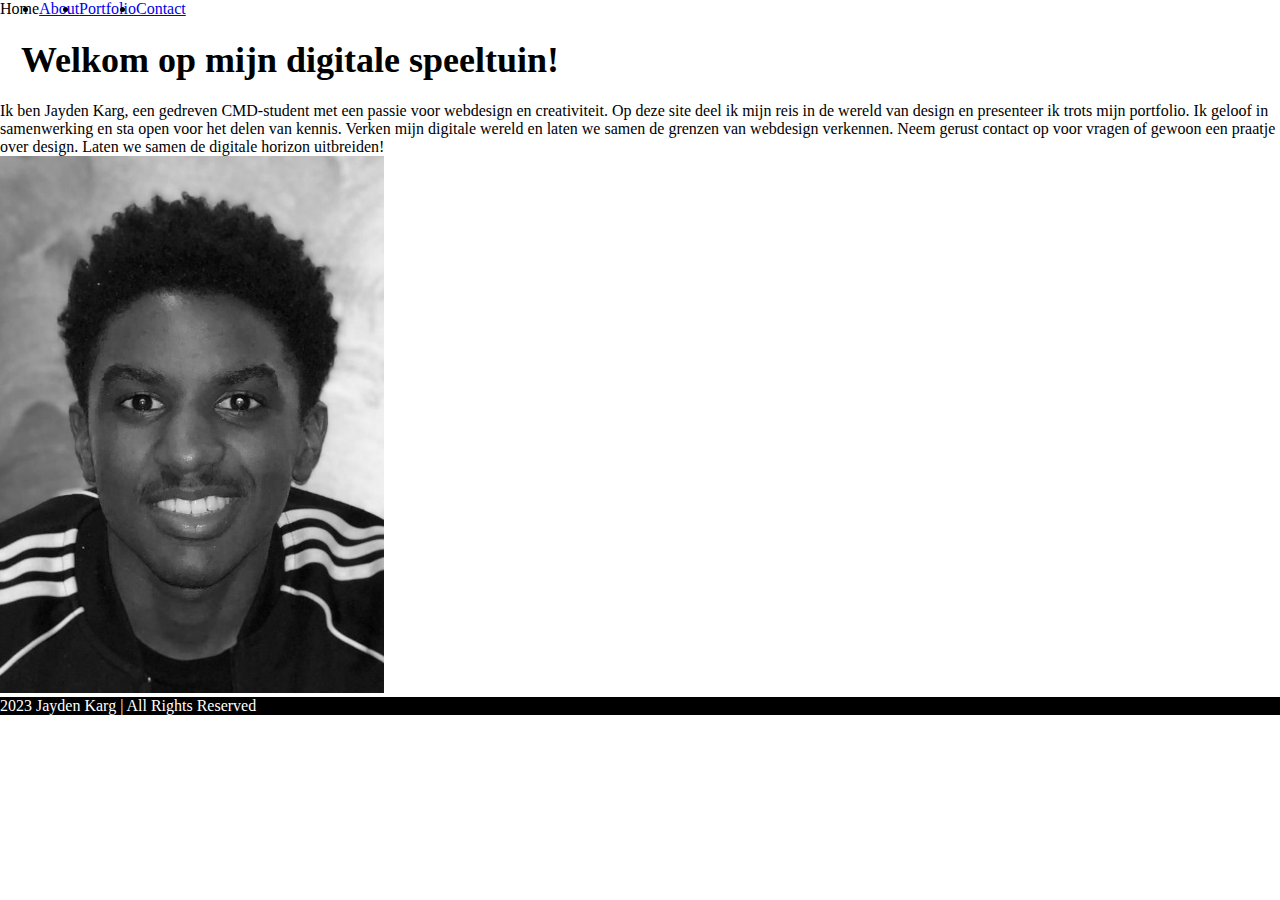
==== Eindopdracht-JaydenKarg/index.html @ 06e780ec "website toegevoegd" ====
<!DOCTYPE html>
<html lang="nl">
<head>
    <meta charset="UTF-8">
    <meta name="viewport" content="width=device-width, initial-scale=1.0">
    <link rel="stylesheet" href="styles/style.css">
    <title>Jayden Karg Portfolio</title>
</head>
<body>
    <header>
        <nav>
            <ul>
                <li>Home</li>
                <li><a href="about.html">About</a></li>
                <li><a href="portfolio.html">Portfolio</a></li>
                <li><a href="contact.html">Contact</a></li>
            </ul>
        </nav>
    </header>
    <main>

<section>
    <div>
        <h1>Welkom op mijn digitale speeltuin!</h1>
            <p>Ik ben Jayden Karg, een gedreven CMD-student met een passie voor webdesign en creativiteit. Op deze site deel ik mijn reis in de wereld van design en presenteer ik trots mijn portfolio. Ik geloof in samenwerking en sta open voor het delen van kennis. Verken mijn digitale wereld en laten we samen de grenzen van webdesign verkennen. Neem gerust contact op voor vragen of gewoon een praatje over design. Laten we samen de digitale horizon uitbreiden!
            </p>
    </div>
</section>            
        
<section>
    <div>
<img src="images/0CC95FC5-6F9C-42D7-8843-D5839E6E684C_1_201_a 2.jpeg" alt="afbeelding">
    </div>
</section>

<!---->
    
</main>
    <footer>
        <p>2023 Jayden Karg | All Rights Reserved</p>
    </footer>
   
</body>
</html>
---- Eindopdracht-JaydenKarg/styles/style.css ----
*{
    padding: 0%;
    margin: 0;
    box-sizing: border-box;
}

h1 {
    font-family: 'Times New Roman', Times, serif;
    color: black;
    background-color: white;
    font-size: 36px;
    font-weight: 900;
    border: 1px solid white;
    padding: 20px;
    margin-top: auto;
}

h2 {
    font-family: 'Times New Roman', Times, serif;
    font-size: small;
}

footer {background-color: black;
        color: white;
}

 img {
    width: 30%;
 }

nav ul {
    display: flex;
}
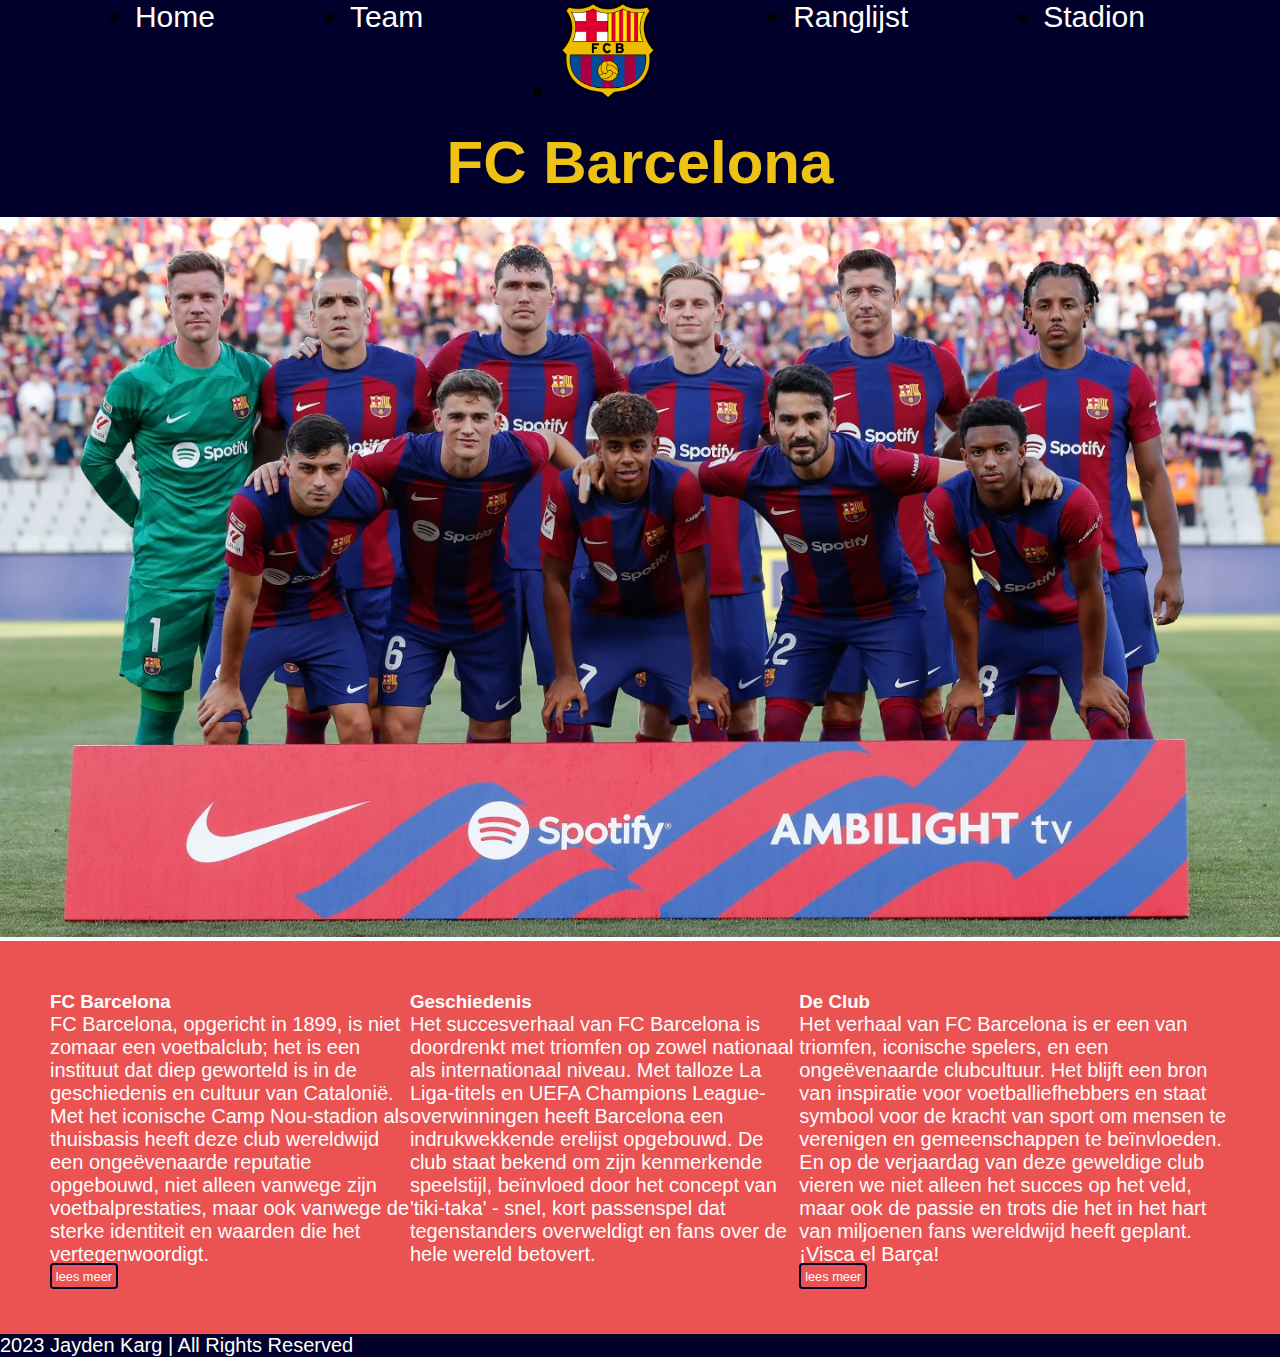
==== commit bd39e0a4: "update" ====
--- a/Eindopdracht-JaydenKarg/index.html
+++ b/Eindopdracht-JaydenKarg/index.html
@@ -4,41 +4,54 @@
     <meta charset="UTF-8">
     <meta name="viewport" content="width=device-width, initial-scale=1.0">
     <link rel="stylesheet" href="styles/style.css">
-    <title>Jayden Karg Portfolio</title>
+    <title>Barcelona-Home</title>
 </head>
 <body>
     <header>
         <nav>
             <ul>
-                <li>Home</li>
-                <li><a href="about.html">About</a></li>
-                <li><a href="portfolio.html">Portfolio</a></li>
-                <li><a href="contact.html">Contact</a></li>
+                <li><a href="index.html">Home</a></li>
+                <li><a href="team.html">Team</a></li>
+                <li>
+                    <a href="index.html">
+                        <img src="images/barcelona-logo.svg.png" alt="lfcbarcelona-logo">
+                    </a>
+                </li>
+                <li><a href="ranglijst.html">Ranglijst</a></li>
+                <li><a href="stadion.html">Stadion</a></li>
             </ul>
         </nav>
     </header>
     <main>
+        <section class="teamfoto">
+        <h1>FC Barcelona</h1>
+        <img src="images/team-2023:2024.webp" alt="teamfoto">
+        </section>
+        <section class="container">
+            <section>
+                <h3>FC Barcelona</h3>
+                <p>FC Barcelona, opgericht in 1899, is niet zomaar een voetbalclub; het is een instituut dat diep geworteld is in de geschiedenis en cultuur van Catalonië. Met het iconische Camp Nou-stadion als thuisbasis heeft deze club wereldwijd een ongeëvenaarde reputatie opgebouwd, niet alleen vanwege zijn voetbalprestaties, maar ook vanwege de sterke identiteit en waarden die het vertegenwoordigt.
+                </p>
+                <a class="button" href="stadion.html">lees meer</a>
+            </section>            
+            
+            <section>
+                <h3>Geschiedenis</h3>
+                <p>Het succesverhaal van FC Barcelona is doordrenkt met triomfen op zowel nationaal als internationaal niveau. Met talloze La Liga-titels en UEFA Champions League-overwinningen heeft Barcelona een indrukwekkende erelijst opgebouwd. De club staat bekend om zijn kenmerkende speelstijl, beïnvloed door het concept van 'tiki-taka' - snel, kort passenspel dat tegenstanders overweldigt en fans over de hele wereld betovert.
+                </p>
+            </section>
 
-<section>
-    <div>
-        <h1>Welkom op mijn digitale speeltuin!</h1>
-            <p>Ik ben Jayden Karg, een gedreven CMD-student met een passie voor webdesign en creativiteit. Op deze site deel ik mijn reis in de wereld van design en presenteer ik trots mijn portfolio. Ik geloof in samenwerking en sta open voor het delen van kennis. Verken mijn digitale wereld en laten we samen de grenzen van webdesign verkennen. Neem gerust contact op voor vragen of gewoon een praatje over design. Laten we samen de digitale horizon uitbreiden!
-            </p>
-    </div>
-</section>            
-        
-<section>
-    <div>
-<img src="images/0CC95FC5-6F9C-42D7-8843-D5839E6E684C_1_201_a 2.jpeg" alt="afbeelding">
-    </div>
-</section>
-
-<!---->
-    
-</main>
+            <section>
+                <h3>De Club</h3>
+                <p>Het verhaal van FC Barcelona is er een van triomfen, iconische spelers, en een ongeëvenaarde clubcultuur. Het blijft een bron van inspiratie voor voetballiefhebbers en staat symbool voor de kracht van sport om mensen te verenigen en gemeenschappen te beïnvloeden. En op de verjaardag van deze geweldige club vieren we niet alleen het succes op het veld, maar ook de passie en trots die het in het hart van miljoenen fans wereldwijd heeft geplant. ¡Visca el Barça!
+                </p>
+                <a class="button" href="team.html">lees meer</a>
+            </section>
+        </section>
+    </main>
     <footer>
         <p>2023 Jayden Karg | All Rights Reserved</p>
     </footer>
-   
+    
 </body>
 </html>--- a/Eindopdracht-JaydenKarg/styles/style.css
+++ b/Eindopdracht-JaydenKarg/styles/style.css
@@ -2,32 +2,101 @@
     padding: 0%;
     margin: 0;
     box-sizing: border-box;
+    font-family: Arial, Helvetica, sans-serif;
 }
 
 h1 {
-    font-family: 'Times New Roman', Times, serif;
-    color: black;
-    background-color: white;
-    font-size: 36px;
-    font-weight: 900;
-    border: 1px solid white;
+    font-family: Arial, Helvetica, sans-serif;
+    color: rgb(237, 194, 21);
+    background-color: rgb(0, 0, 42);
+    font-size: 60px;
     padding: 20px;
     margin-top: auto;
+    text-align: center;
 }
 
 h2 {
-    font-family: 'Times New Roman', Times, serif;
-    font-size: small;
+    font-family: Arial, Helvetica, sans-serif;
+    font-size: 40px;
+    color: white;
+    background-color: rgb(235, 82, 82);
 }
 
-footer {background-color: black;
+h3 {
+    color: white;
+}
+
+footer {background-color: rgb(0, 0, 42);
         color: white;
 }
 
- img {
-    width: 30%;
+nav img {
+   width: 100px;
  }
 
 nav ul {
+    display: flex; justify-content: space-evenly;
+    font-size: 30px;
+    background-color: rgb(0, 0, 42);
+    text-align: center;
+}
+
+nav ul li a {
+    list-style-type: none;
+    text-decoration: none;
+    color: white;
+}
+
+p {
+    font-size: 20px;
+    color: white;
+}
+
+.button {
+    font-size: 0.8em;
+    font-family: Arial, Helvetica, sans-serif;
+    color: white;
+    padding: 0.3em;
+    border: 2px solid rgb(0, 0, 42);
+    border-radius: 0.3em;
+    text-decoration: none;
+}
+
+.button:hover {
+    color: white;
+    background: rgb(0, 0, 42);
+    transition: all 250ms ease;
+}
+
+.container {
     display: flex;
+    background-color: rgb(235, 82, 82);
+    padding: 50px 
 }
+
+section img {
+    width: 300px;
+    flex-wrap: wrap;
+}
+
+.container img {
+    width: 4em;
+    color: white;
+}
+
+nav ul li a:hover {
+    transition-duration: 0.3ms;
+    color: rgb(235, 82, 82);
+    font-size: 1.1em;
+}
+
+.voetballers {
+    background-color: rgb(235, 82, 82);
+    display: flex;
+    flex-wrap: wrap;
+}
+
+.teamfoto img {
+    width: 100%;
+}
+
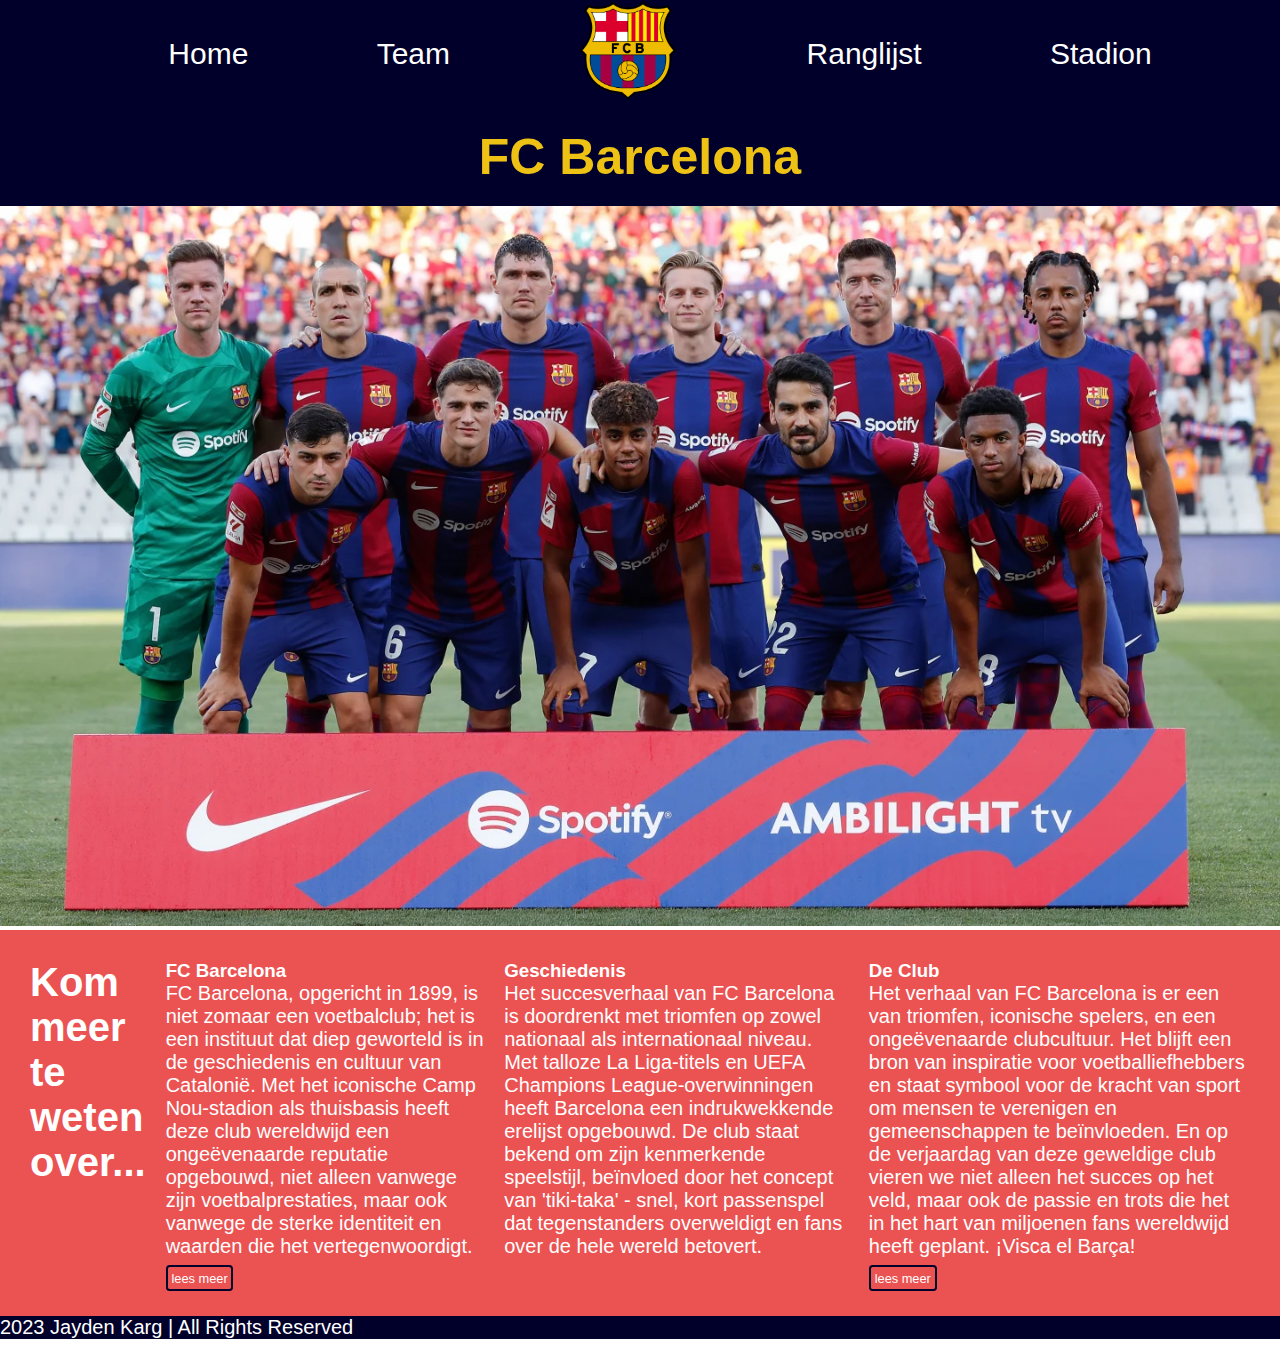
==== commit 93432907: "new update" ====
--- a/Eindopdracht-JaydenKarg/index.html
+++ b/Eindopdracht-JaydenKarg/index.html
@@ -15,6 +15,7 @@
                 <li>
                     <a href="index.html">
                         <img src="images/barcelona-logo.svg.png" alt="lfcbarcelona-logo">
+                        <!--https://en.wikipedia.org/wiki/File:FC_Barcelona_%28crest%29.svg-->
                     </a>
                 </li>
                 <li><a href="ranglijst.html">Ranglijst</a></li>
@@ -24,27 +25,49 @@
     </header>
     <main>
         <section class="teamfoto">
-        <h1>FC Barcelona</h1>
-        <img src="images/team-2023:2024.webp" alt="teamfoto">
+            <h1>FC Barcelona</h1>
+            <img src="images/team-2023:2024.webp" alt="teamfoto">
+            <!--https://www.fcbarcelonanoticias.com/en/laliga/fc-barcelona-
+                still-being-unique-undefeated-team-laliga_296658_102.html-->
         </section>
         <section class="container">
-            <section>
+            <h2>Kom meer te weten over...</h2>
+
+            <section class="tekst">
                 <h3>FC Barcelona</h3>
-                <p>FC Barcelona, opgericht in 1899, is niet zomaar een voetbalclub; het is een instituut dat diep geworteld is in de geschiedenis en cultuur van Catalonië. Met het iconische Camp Nou-stadion als thuisbasis heeft deze club wereldwijd een ongeëvenaarde reputatie opgebouwd, niet alleen vanwege zijn voetbalprestaties, maar ook vanwege de sterke identiteit en waarden die het vertegenwoordigt.
+                <p>FC Barcelona, opgericht in 1899, is niet zomaar een voetbalclub; 
+                    het is een instituut dat diep geworteld is in de geschiedenis en 
+                    cultuur van Catalonië. Met het iconische Camp Nou-stadion als 
+                    thuisbasis heeft deze club wereldwijd een ongeëvenaarde reputatie 
+                    opgebouwd, niet alleen vanwege zijn voetbalprestaties, maar ook 
+                    vanwege de sterke identiteit en waarden die het vertegenwoordigt.
                 </p>
+                <!--bronvermelding: www.chatgpt.com-->
                 <a class="button" href="stadion.html">lees meer</a>
             </section>            
             
-            <section>
+            <section class="tekst">
                 <h3>Geschiedenis</h3>
-                <p>Het succesverhaal van FC Barcelona is doordrenkt met triomfen op zowel nationaal als internationaal niveau. Met talloze La Liga-titels en UEFA Champions League-overwinningen heeft Barcelona een indrukwekkende erelijst opgebouwd. De club staat bekend om zijn kenmerkende speelstijl, beïnvloed door het concept van 'tiki-taka' - snel, kort passenspel dat tegenstanders overweldigt en fans over de hele wereld betovert.
+                <p>Het succesverhaal van FC Barcelona is doordrenkt met triomfen op zowel 
+                    nationaal als internationaal niveau. Met talloze La Liga-titels en UEFA 
+                    Champions League-overwinningen heeft Barcelona een indrukwekkende erelijst 
+                    opgebouwd. De club staat bekend om zijn kenmerkende speelstijl, beïnvloed 
+                    door het concept van 'tiki-taka' - snel, kort passenspel dat tegenstanders 
+                    overweldigt en fans over de hele wereld betovert.
                 </p>
+                <!--bronvermelding: www.chatgpt.com-->
             </section>
 
-            <section>
+            <section class="tekst">
                 <h3>De Club</h3>
-                <p>Het verhaal van FC Barcelona is er een van triomfen, iconische spelers, en een ongeëvenaarde clubcultuur. Het blijft een bron van inspiratie voor voetballiefhebbers en staat symbool voor de kracht van sport om mensen te verenigen en gemeenschappen te beïnvloeden. En op de verjaardag van deze geweldige club vieren we niet alleen het succes op het veld, maar ook de passie en trots die het in het hart van miljoenen fans wereldwijd heeft geplant. ¡Visca el Barça!
+                <p>Het verhaal van FC Barcelona is er een van triomfen, iconische spelers, en een 
+                    ongeëvenaarde clubcultuur. Het blijft een bron van inspiratie voor voetballiefhebbers 
+                    en staat symbool voor de kracht van sport om mensen te verenigen en gemeenschappen te 
+                    beïnvloeden. En op de verjaardag van deze geweldige club vieren we niet alleen het 
+                    succes op het veld, maar ook de passie en trots die het in het hart van miljoenen fans 
+                    wereldwijd heeft geplant. ¡Visca el Barça!
                 </p>
+                <!--bronvermelding: www.chatgpt.com-->
                 <a class="button" href="team.html">lees meer</a>
             </section>
         </section>
@@ -52,6 +75,5 @@
     <footer>
         <p>2023 Jayden Karg | All Rights Reserved</p>
     </footer>
-    
 </body>
 </html>--- a/Eindopdracht-JaydenKarg/styles/style.css
+++ b/Eindopdracht-JaydenKarg/styles/style.css
@@ -1,48 +1,50 @@
-*{
-    padding: 0%;
+* {
     margin: 0;
     box-sizing: border-box;
     font-family: Arial, Helvetica, sans-serif;
 }
 
 h1 {
-    font-family: Arial, Helvetica, sans-serif;
     color: rgb(237, 194, 21);
     background-color: rgb(0, 0, 42);
-    font-size: 60px;
+    font-size: 50px;
     padding: 20px;
     margin-top: auto;
     text-align: center;
+    align-items: center;
 }
 
 h2 {
-    font-family: Arial, Helvetica, sans-serif;
     font-size: 40px;
     color: white;
     background-color: rgb(235, 82, 82);
+    padding: 10px;
 }
 
 h3 {
     color: white;
 }
 
-footer {background-color: rgb(0, 0, 42);
-        color: white;
+footer {
+    background-color: rgb(0, 0, 42);
+    color: white;
 }
 
 nav img {
    width: 100px;
- }
+}
 
 nav ul {
-    display: flex; justify-content: space-evenly;
+    display: flex; 
+    justify-content: space-evenly;
     font-size: 30px;
     background-color: rgb(0, 0, 42);
     text-align: center;
+    align-items: center;
+    list-style-type: none;
 }
 
-nav ul li a {
-    list-style-type: none;
+nav a {
     text-decoration: none;
     color: white;
 }
@@ -50,20 +52,20 @@
 p {
     font-size: 20px;
     color: white;
+    margin-bottom: 10px;
 }
 
 .button {
     font-size: 0.8em;
-    font-family: Arial, Helvetica, sans-serif;
     color: white;
     padding: 0.3em;
     border: 2px solid rgb(0, 0, 42);
     border-radius: 0.3em;
     text-decoration: none;
+    margin-top: 5em;
 }
 
 .button:hover {
-    color: white;
     background: rgb(0, 0, 42);
     transition: all 250ms ease;
 }
@@ -75,13 +77,15 @@
 }
 
 section img {
-    width: 300px;
-    flex-wrap: wrap;
+    width: 100%;
 }
 
 .container img {
     width: 4em;
-    color: white;
+}
+
+.container li {
+    flex-direction: row;
 }
 
 nav ul li a:hover {
@@ -100,3 +104,48 @@
     width: 100%;
 }
 
+.container {
+    padding: 20px;
+}
+
+.tekst {
+    padding: 10px;
+}
+
+figure img {
+    width: 300px;
+}
+
+ol li:hover {
+    transition-duration: 0ms;
+    font-size: 1.8em;
+    background-color: rgb(234, 61, 61);
+    padding-right: 15em;
+    padding-left: 2em;
+}
+
+figure {
+    background-color: rgb(234, 61, 61);
+    margin: 40px;
+    border-top-right-radius: 5%;
+    border-top-left-radius: 5%;
+}
+
+figure figcaption {
+    background-color: rgb(0, 0, 42);
+    color: white;
+    display: flex;
+    justify-content: center;
+}
+
+h1 img {
+    width: 100%;
+}
+
+.laliga {
+    width: 10%;
+}
+
+.stadion h2 {
+    background-color: rgb(0, 0, 42);
+}